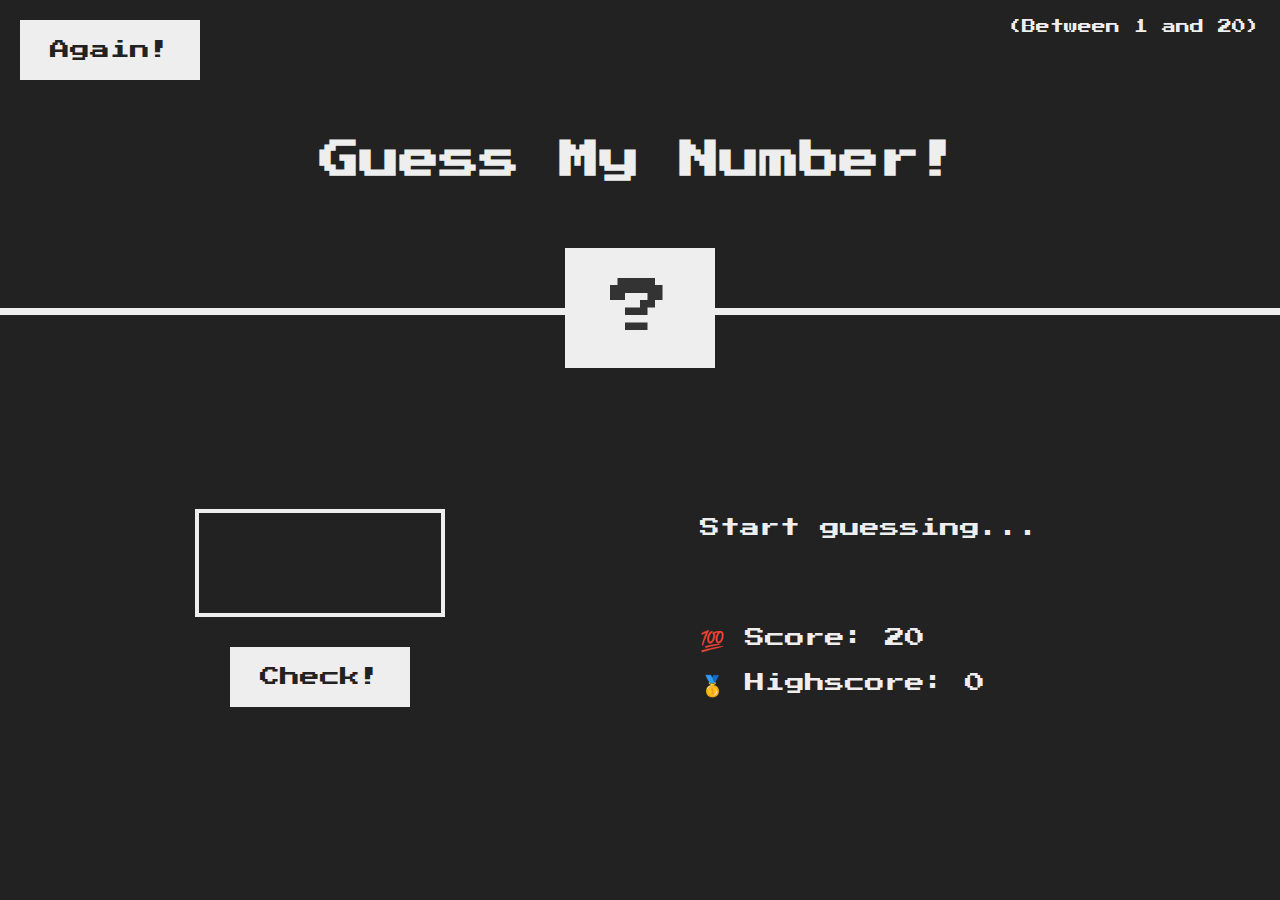
==== index.html @ b99631c9 "add basic html and css" ====
<!DOCTYPE html>
<html lang="en">
  <head>
    <meta charset="UTF-8" />
    <meta name="viewport" content="width=device-width, initial-scale=1.0" />
    <meta http-equiv="X-UA-Compatible" content="ie=edge" />
    <link rel="stylesheet" href="style.css" />
    <title>Guess My Number!</title>
  </head>
  <body>
    <header>
      <h1>Guess My Number!</h1>
      <p class="between">(Between 1 and 20)</p>
      <button class="btn again">Again!</button>
      <div class="number">?</div>
    </header>
    <main>
      <section class="left">
        <input type="number" class="guess" />
        <button class="btn check">Check!</button>
      </section>
      <section class="right">
        <p class="message">Start guessing...</p>
        <p class="label-score">💯 Score: <span class="score">20</span></p>
        <p class="label-highscore">
          🥇 Highscore: <span class="highscore">0</span>
        </p>
      </section>
    </main>
    <script src="script.js"></script>
  </body>
</html>
---- style.css ----
@import url('https://fonts.googleapis.com/css?family=Press+Start+2P&display=swap');

* {
  margin: 0;
  padding: 0;
  box-sizing: inherit;
}

html {
  font-size: 62.5%;
  box-sizing: border-box;
}

body {
  font-family: 'Press Start 2P', sans-serif;
  color: #eee;
  background-color: #222;
  /* background-color: #60b347; */
}

/* LAYOUT */
header {
  position: relative;
  height: 35vh;
  border-bottom: 7px solid #eee;
}

main {
  height: 65vh;
  color: #eee;
  display: flex;
  align-items: center;
  justify-content: space-around;
}

.left {
  width: 52rem;
  display: flex;
  flex-direction: column;
  align-items: center;
}

.right {
  width: 52rem;
  font-size: 2rem;
}

/* ELEMENTS STYLE */
h1 {
  font-size: 4rem;
  text-align: center;
  position: absolute;
  width: 100%;
  top: 52%;
  left: 50%;
  transform: translate(-50%, -50%);
}

.number {
  background: #eee;
  color: #333;
  font-size: 6rem;
  width: 15rem;
  padding: 3rem 0rem;
  text-align: center;
  position: absolute;
  bottom: 0;
  left: 50%;
  transform: translate(-50%, 50%);
}

.between {
  font-size: 1.4rem;
  position: absolute;
  top: 2rem;
  right: 2rem;
}

.again {
  position: absolute;
  top: 2rem;
  left: 2rem;
}

.guess {
  background: none;
  border: 4px solid #eee;
  font-family: inherit;
  color: inherit;
  font-size: 5rem;
  padding: 2.5rem;
  width: 25rem;
  text-align: center;
  display: block;
  margin-bottom: 3rem;
}

.btn {
  border: none;
  background-color: #eee;
  color: #222;
  font-size: 2rem;
  font-family: inherit;
  padding: 2rem 3rem;
  cursor: pointer;
}

.btn:hover {
  background-color: #ccc;
}

.message {
  margin-bottom: 8rem;
  height: 3rem;
}

.label-score {
  margin-bottom: 2rem;
}
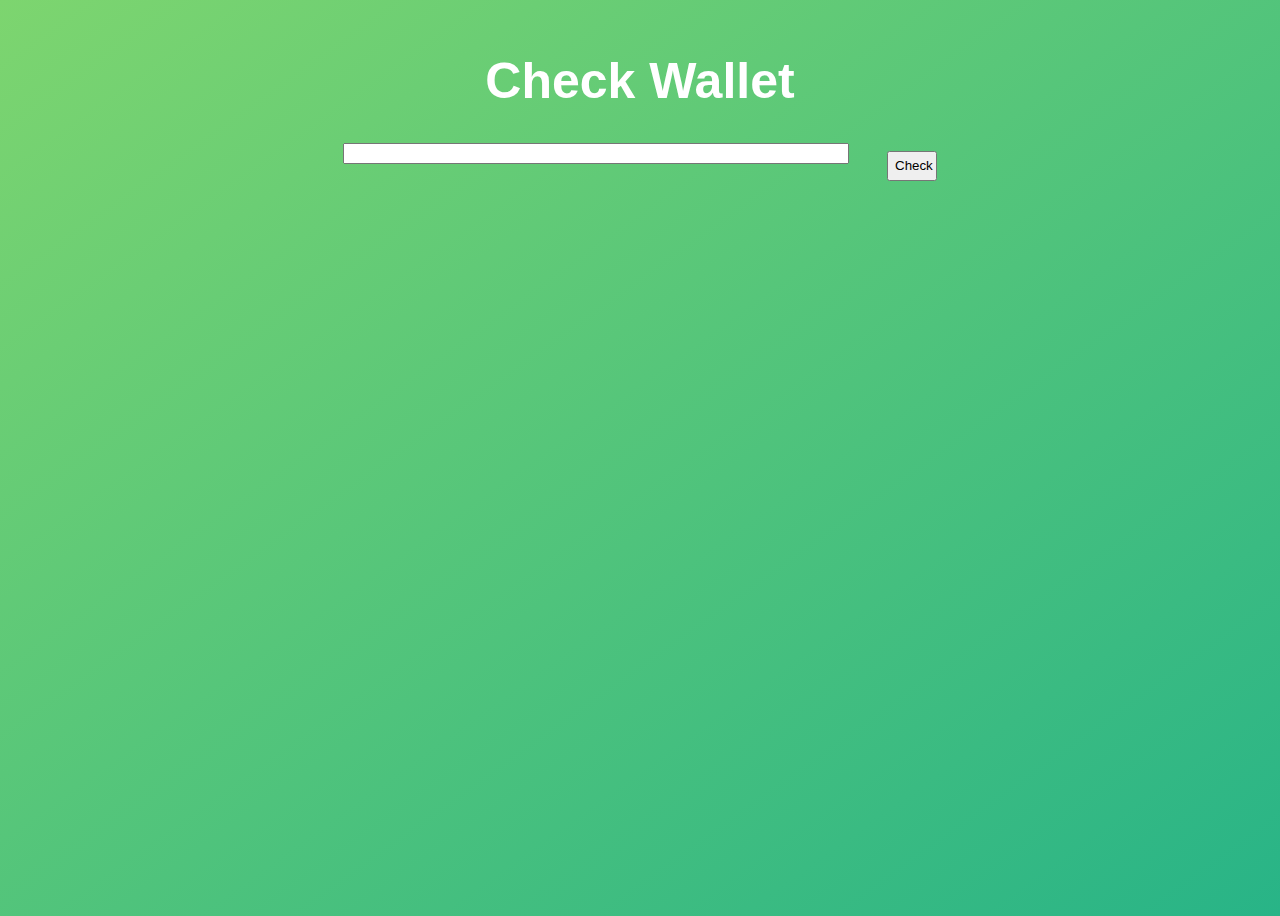
==== commit 06fb0202: "add basic html" ====
--- a/index.html
+++ b/index.html
@@ -4,29 +4,21 @@
     <meta charset="UTF-8" />
     <meta name="viewport" content="width=device-width, initial-scale=1.0" />
     <meta http-equiv="X-UA-Compatible" content="ie=edge" />
+    <title>Check Wallet</title>
     <link rel="stylesheet" href="style.css" />
-    <title>Guess My Number!</title>
   </head>
   <body>
-    <header>
-      <h1>Guess My Number!</h1>
-      <p class="between">(Between 1 and 20)</p>
-      <button class="btn again">Again!</button>
-      <div class="number">?</div>
-    </header>
-    <main>
-      <section class="left">
-        <input type="number" class="guess" />
-        <button class="btn check">Check!</button>
-      </section>
-      <section class="right">
-        <p class="message">Start guessing...</p>
-        <p class="label-score">💯 Score: <span class="score">20</span></p>
-        <p class="label-highscore">
-          🥇 Highscore: <span class="highscore">0</span>
-        </p>
-      </section>
-    </main>
+    <div class="center" id="wrapper">
+      <h1>Check Wallet</h1>
+      <div class="grid-container">
+        <div class="grid-item">
+          <textarea class="wallet"> </textarea>
+        </div>
+        <div class="grid-item">
+          <button class="btn check">Check</button>
+        </div>
+      </div>
+    </div>
     <script src="script.js"></script>
   </body>
 </html>
--- a/style.css
+++ b/style.css
@@ -1,119 +1,49 @@
-@import url('https://fonts.googleapis.com/css?family=Press+Start+2P&display=swap');
-
-* {
-  margin: 0;
-  padding: 0;
-  box-sizing: inherit;
+body {
+  height: 100vh;
+  display: flex;
+  /* align-items: center; */
+  background: linear-gradient(to top left, #28b487, #7dd56f);
 }
 
-html {
-  font-size: 62.5%;
-  box-sizing: border-box;
+h1 {
+  font-family: sans-serif;
+  font-size: 50px;
+  /* line-height: 1.3; */
+  width: 100%;
+  padding-top: 10px;
+  text-align: center;
+  color: white;
+}
+button {
+  width: 50px;
+  height: 30px;
+}
+textarea {
+  width: 500px;
+  height: 15px;
+  resize: none;
+  display: block;
+  margin-left: auto;
+  margin-right: auto;
 }
 
-body {
-  font-family: 'Press Start 2P', sans-serif;
-  color: #eee;
-  background-color: #222;
-  /* background-color: #60b347; */
+#wrapper {
+  float: left;
+  /* width: 900px; */
 }
 
-/* LAYOUT */
-header {
-  position: relative;
-  height: 35vh;
-  border-bottom: 7px solid #eee;
+.center {
+  width: 50%;
+  margin: 0 auto;
 }
 
-main {
-  height: 65vh;
-  color: #eee;
-  display: flex;
-  align-items: center;
-  justify-content: space-around;
+.grid-container {
+  display: grid;
+  grid-template-columns: auto auto;
+  /* padding: 10px; */
 }
 
-.left {
-  width: 52rem;
-  display: flex;
-  flex-direction: column;
-  align-items: center;
+.grid-item {
+  font-size: 30px;
+  text-align: center;
 }
-
-.right {
-  width: 52rem;
-  font-size: 2rem;
-}
-
-/* ELEMENTS STYLE */
-h1 {
-  font-size: 4rem;
-  text-align: center;
-  position: absolute;
-  width: 100%;
-  top: 52%;
-  left: 50%;
-  transform: translate(-50%, -50%);
-}
-
-.number {
-  background: #eee;
-  color: #333;
-  font-size: 6rem;
-  width: 15rem;
-  padding: 3rem 0rem;
-  text-align: center;
-  position: absolute;
-  bottom: 0;
-  left: 50%;
-  transform: translate(-50%, 50%);
-}
-
-.between {
-  font-size: 1.4rem;
-  position: absolute;
-  top: 2rem;
-  right: 2rem;
-}
-
-.again {
-  position: absolute;
-  top: 2rem;
-  left: 2rem;
-}
-
-.guess {
-  background: none;
-  border: 4px solid #eee;
-  font-family: inherit;
-  color: inherit;
-  font-size: 5rem;
-  padding: 2.5rem;
-  width: 25rem;
-  text-align: center;
-  display: block;
-  margin-bottom: 3rem;
-}
-
-.btn {
-  border: none;
-  background-color: #eee;
-  color: #222;
-  font-size: 2rem;
-  font-family: inherit;
-  padding: 2rem 3rem;
-  cursor: pointer;
-}
-
-.btn:hover {
-  background-color: #ccc;
-}
-
-.message {
-  margin-bottom: 8rem;
-  height: 3rem;
-}
-
-.label-score {
-  margin-bottom: 2rem;
-}
